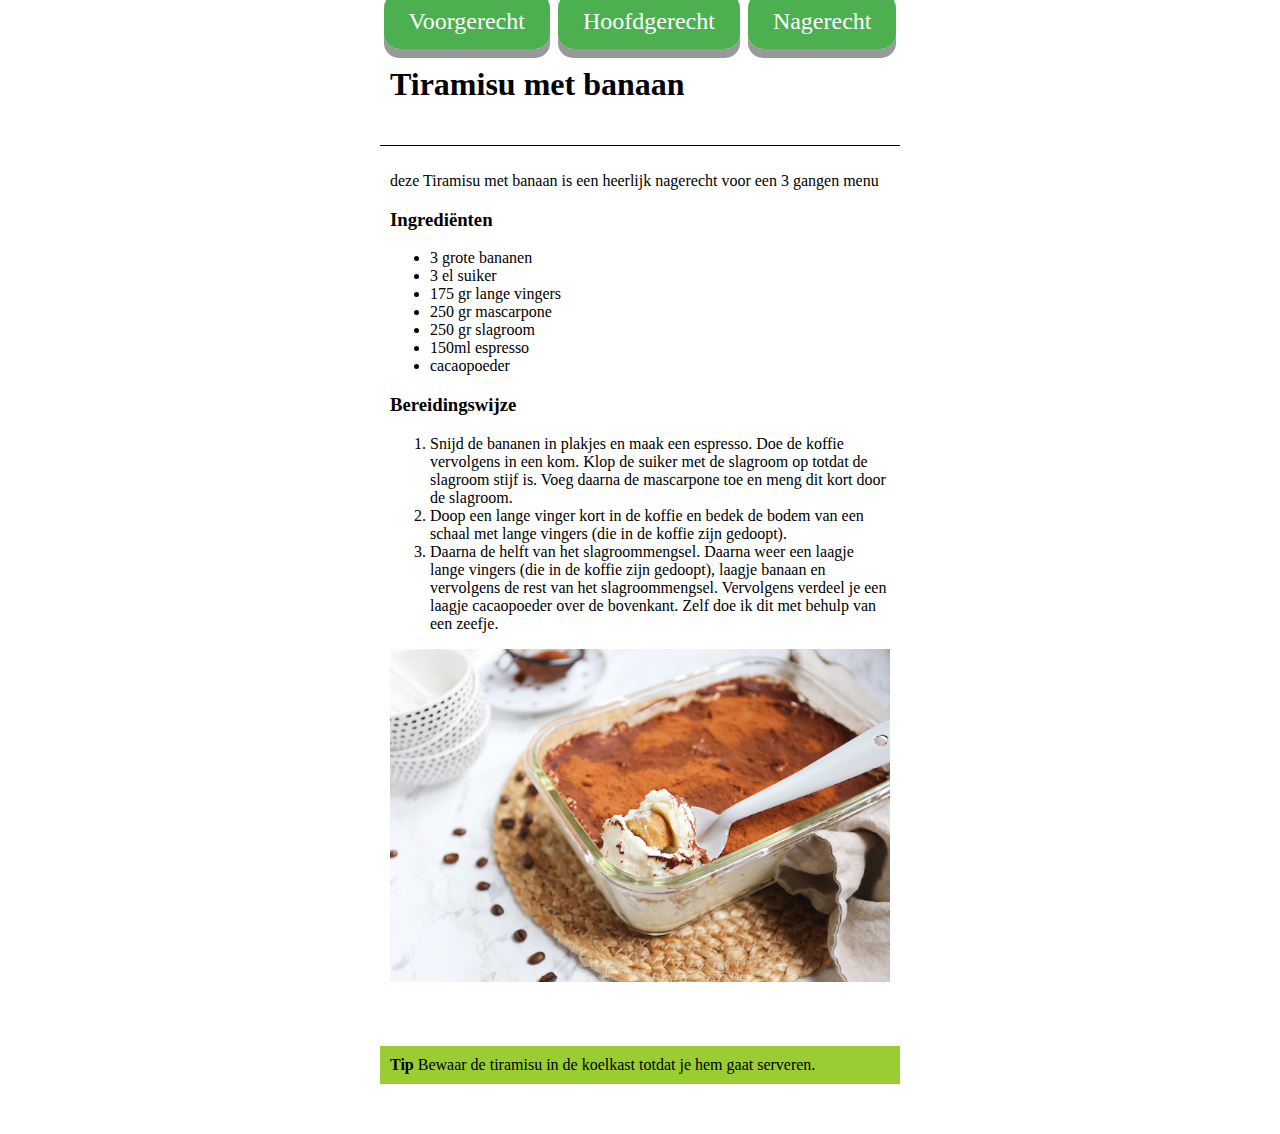
==== Nagerecht.html @ 01f44324 "changes" ====
<!DOCTYPE html>
<html lang="nl">
    <head>
        <meta charset="utf-8">
        <title>O - 1 - Wk5</title>
        <link rel="stylesheet" href="css/index.css">
    </head>
    <body>
        <div class="Menu">
                <a href="Voorgerecht.html" class="button">Voorgerecht</a>
                <a href="index.html" class="button">Hoofdgerecht</a>
                <a href="#" class="button">Nagerecht</a>
        </div>
        <div class="title">
            <h1>Tiramisu met banaan</h1></div>
        <div class="Main">
            
            <p>deze Tiramisu met banaan is een heerlijk nagerecht voor een 3 gangen menu</p>
            <h3>Ingrediënten</h3>
          
                <ul>
                    <li>3 grote bananen</li>
                    <li>3 el suiker</li>
                    <li>175 gr lange vingers</li>
                    <li>250 gr mascarpone</li>
                    <li>250 gr slagroom</li>
                    <li>150ml espresso</li>
                    <li>cacaopoeder</li>
                </ul>

         
            <h3>Bereidingswijze</h3>
            <ol>
                <li>Snijd de bananen in plakjes en maak een espresso. Doe de koffie vervolgens in een kom. Klop de suiker met de slagroom op totdat de slagroom stijf is. Voeg daarna de mascarpone toe en meng dit kort door de slagroom.</li>
                <li>Doop een lange vinger kort in de koffie en bedek de bodem van een schaal met lange vingers (die in de koffie zijn gedoopt).</li>
                <li>Daarna de helft van het slagroommengsel. Daarna weer een laagje lange vingers (die in de koffie zijn gedoopt), laagje banaan en vervolgens de rest van het slagroommengsel. Vervolgens verdeel je een laagje cacaopoeder over de bovenkant. Zelf doe ik dit met behulp van een zeefje.</li>
            </ol>
            <img src="images/Tiramisu.jpg" alt="foto van  gehaktbrood">
        </div>
        <div class="tip">
            <span style="font-weight: bold">Tip</span> Bewaar de tiramisu in de koelkast totdat je hem gaat serveren.


        </div>
    </body>
</html>
---- css/index.css ----
body {
    text-align: center;
}

.Main {
    width: 500px;
    padding: 10px;
    margin-top: 10px;
    margin-bottom: 50px;
    margin-right: auto;
    margin-left: auto;
    text-align: left;
    border-top: 1px solid black;
}
img{
    max-width: 100%;
    max-height: 100%
}

.title{
    border-top: none;
    text-align: left;
    width: 500px;
    padding: 10px;
    margin-right: auto;
    margin-left: auto;
}

.tip {
    width: 500px;
    padding: 10px;
    margin-top: 10px;
    margin-bottom: 50px;
    margin-right: auto;
    margin-left: auto;
    text-align: left;
    background-color: yellowgreen;
}

.button {
    padding: 15px 25px;
    font-size: 24px;
    text-align: center;
    cursor: pointer;
    outline: none;
    color: #fff;
    background-color: #4CAF50;
    border: none;
    border-radius: 15px;
    box-shadow: 0 9px #999;
    margin: 4px 2px;
    text-decoration: none;
  }
  
  .button:hover {background-color: #3e8e41}
  
  .button:active {
    background-color: #3e8e41;
    box-shadow: 0 5px #666;
    transform: translateY(4px);
  }
  .Menu {
      text-align: center;
  }
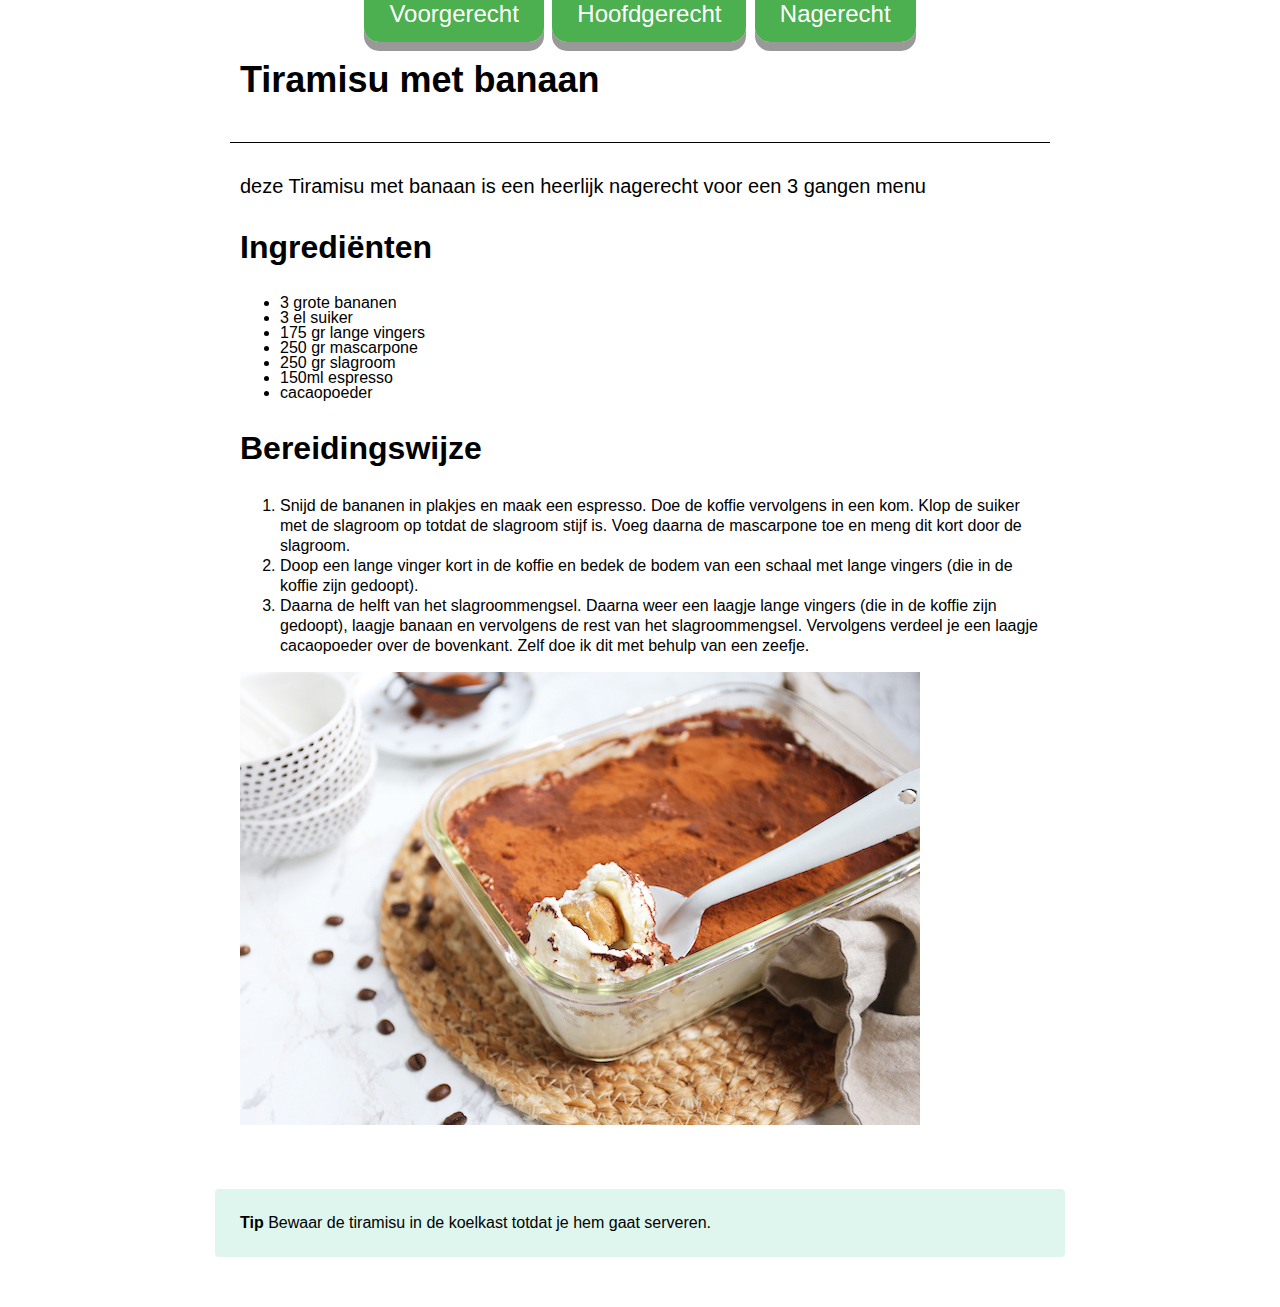
==== commit 808938e2: "changes" ====
--- a/Nagerecht.html
+++ b/Nagerecht.html
@@ -18,7 +18,7 @@
             <p>deze Tiramisu met banaan is een heerlijk nagerecht voor een 3 gangen menu</p>
             <h3>Ingrediënten</h3>
           
-                <ul>
+                <ul class="Ingre">
                     <li>3 grote bananen</li>
                     <li>3 el suiker</li>
                     <li>175 gr lange vingers</li>
@@ -30,7 +30,7 @@
 
          
             <h3>Bereidingswijze</h3>
-            <ol>
+            <ol class="Stap">
                 <li>Snijd de bananen in plakjes en maak een espresso. Doe de koffie vervolgens in een kom. Klop de suiker met de slagroom op totdat de slagroom stijf is. Voeg daarna de mascarpone toe en meng dit kort door de slagroom.</li>
                 <li>Doop een lange vinger kort in de koffie en bedek de bodem van een schaal met lange vingers (die in de koffie zijn gedoopt).</li>
                 <li>Daarna de helft van het slagroommengsel. Daarna weer een laagje lange vingers (die in de koffie zijn gedoopt), laagje banaan en vervolgens de rest van het slagroommengsel. Vervolgens verdeel je een laagje cacaopoeder over de bovenkant. Zelf doe ik dit met behulp van een zeefje.</li>
--- a/css/index.css
+++ b/css/index.css
@@ -1,9 +1,11 @@
 body {
     text-align: center;
+    font-family: 'Roboto', sans-serif;
+    margin: 0 auto;
 }
 
 .Main {
-    width: 500px;
+    width: 800px;
     padding: 10px;
     margin-top: 10px;
     margin-bottom: 50px;
@@ -20,21 +22,22 @@
 .title{
     border-top: none;
     text-align: left;
-    width: 500px;
+    width: 800px;
     padding: 10px;
     margin-right: auto;
     margin-left: auto;
 }
 
 .tip {
-    width: 500px;
-    padding: 10px;
+    width: 800px;
+    padding: 25px;
     margin-top: 10px;
     margin-bottom: 50px;
     margin-right: auto;
     margin-left: auto;
     text-align: left;
-    background-color: yellowgreen;
+    background-color: #def6ed; /*raar maar kleur komt niet overeen met wat het voorbeeld zegt*/
+    border-radius: 4px;
 }
 
 .button {
@@ -61,4 +64,27 @@
   }
   .Menu {
       text-align: center;
-  }+  }
+
+  p{
+    font-size: 20px;
+    line-height: 26px;
+  }
+  h1{
+    font-size: 36px;
+    line-height: 36px;
+  }
+  h3{
+    font-size: 32px;
+    line-height: 32px;
+  }
+  .pareen{
+      font-size: 24px;
+      line-height: 32px;
+  }
+.Ingre{
+    line-height: 15px;  /* ze eten elkaar op onder de 15 */
+}
+.Stap{
+    line-height: 20px;
+}
